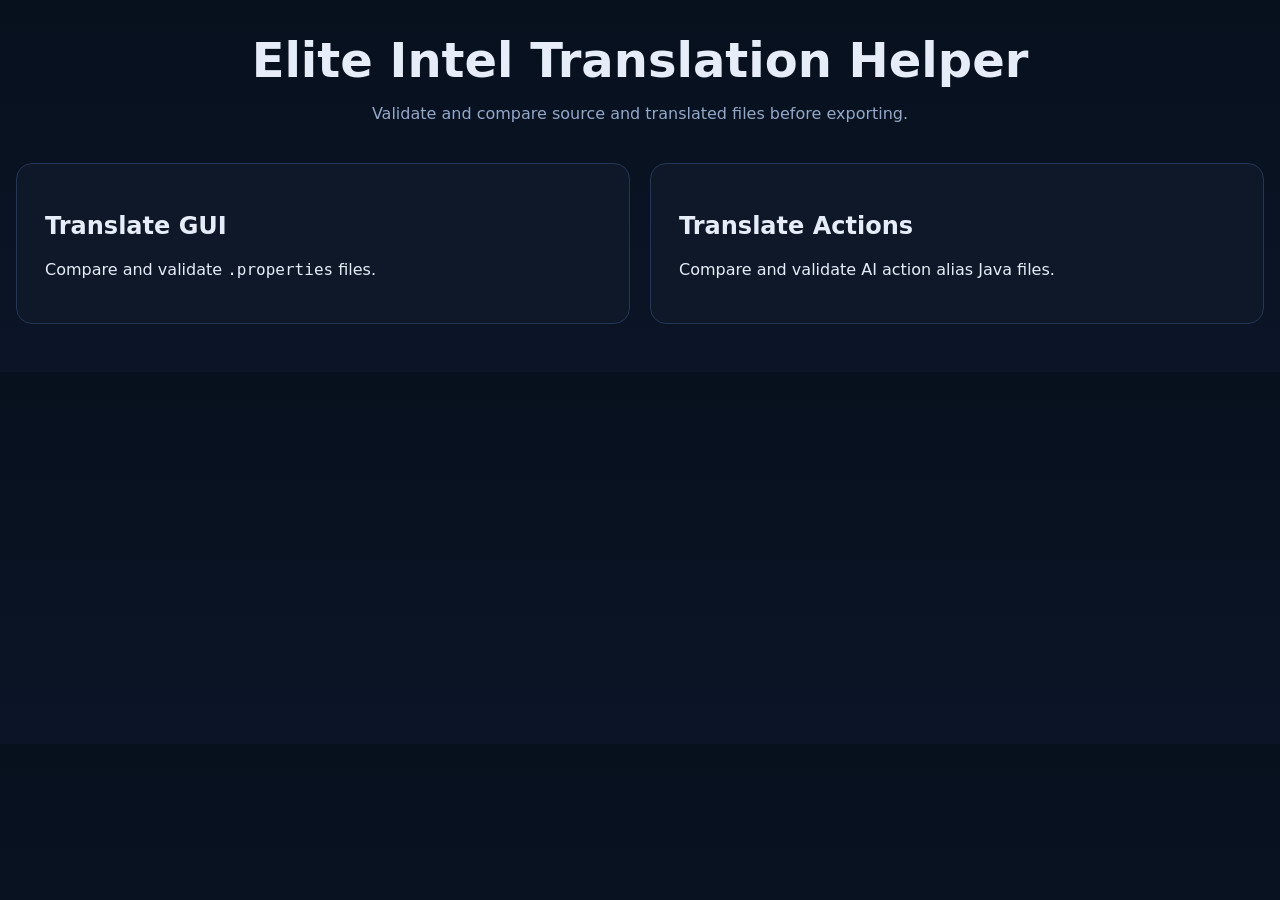
==== web/index.html @ 94a49aff "feat: add translation helper and localization files" ====
<!DOCTYPE html>
<html lang="en">
<head>
  <meta charset="UTF-8" />
  <meta name="viewport" content="width=device-width, initial-scale=1.0" />
  <title>Elite Intel Translation Helper</title>
  <link rel="stylesheet" href="./assets/styles.css" />
</head>
<body>
  <main class="home-shell">
    <header class="hero">
      <h1>Elite Intel Translation Helper</h1>
      <p>Validate and compare source and translated files before exporting.</p>
    </header>

    <section class="home-actions">
      <a class="home-card" href="./gui.html">
        <h2>Translate GUI</h2>
        <p>Compare and validate <code>.properties</code> files.</p>
      </a>

      <a class="home-card" href="./actions.html">
        <h2>Translate Actions</h2>
        <p>Compare and validate AI action alias Java files.</p>
      </a>
    </section>
  </main>
</body>
</html>
---- web/assets/styles.css ----
:root {
  --bg: #09111f;
  --panel: #101a2b;
  --panel-2: #132038;
  --line: #223656;
  --text: #e6edf8;
  --muted: #94a8c9;
  --green: #1faa62;
  --yellow: #d8a031;
  --red: #d34f5b;
  --blue: #4d8dff;
}

* { box-sizing: border-box; }
body {
  margin: 0;
  font-family: Inter, system-ui, sans-serif;
  color: var(--text);
  background: linear-gradient(180deg, #07101d 0%, #0b1527 100%);
}

a { color: inherit; }
code { font-family: "SFMono-Regular", Consolas, monospace; }

.home-shell,
.page-shell {
  width: min(1440px, calc(100% - 32px));
  margin: 0 auto;
  padding: 32px 0 48px;
}

.hero,
.page-header {
  text-align: center;
  margin-bottom: 24px;
}

.hero h1,
.page-header h1 {
  margin: 0 0 8px;
  font-size: clamp(2rem, 4vw, 3rem);
}

.hero p,
.page-header p,
.back-link {
  color: var(--muted);
}

.page-header {
  display: flex;
  justify-content: space-between;
  align-items: flex-start;
  gap: 16px;
  text-align: left;
}

.header-actions,
.filter-group,
.toolbar {
  display: flex;
  gap: 8px;
  flex-wrap: wrap;
}

.home-actions {
  display: grid;
  gap: 20px;
  grid-template-columns: repeat(auto-fit, minmax(280px, 1fr));
  margin-top: 40px;
}

.home-card,
.file-card,
.summary-pill,
.card,
.table-shell,
.toolbar,
.summary-bar {
  background: rgba(16, 26, 43, 0.88);
  border: 1px solid var(--line);
  border-radius: 16px;
}

.home-card {
  text-decoration: none;
  padding: 28px;
  transition: transform .15s ease, border-color .15s ease;
}

.home-card:hover { transform: translateY(-2px); border-color: var(--blue); }

.loader-grid {
  display: grid;
  gap: 16px;
  grid-template-columns: repeat(auto-fit, minmax(240px, 1fr));
  margin-bottom: 20px;
}

.file-card {
  display: flex;
  flex-direction: column;
  gap: 10px;
  padding: 16px;
  cursor: pointer;
}

.file-card input { width: 100%; }
.file-card.ok { border-color: var(--green); }
.file-card.error { border-color: var(--red); }
.file-card.optional { opacity: .92; }

.summary-bar {
  display: grid;
  gap: 10px;
  grid-template-columns: repeat(auto-fit, minmax(150px, 1fr));
  padding: 12px;
  margin-bottom: 20px;
}

.summary-pill {
  padding: 12px;
  background: var(--panel-2);
}

.summary-pill strong { display: block; font-size: 1.1rem; }
.summary-pill span { color: var(--muted); font-size: .9rem; }

.toolbar {
  justify-content: space-between;
  align-items: center;
  padding: 12px;
  margin-bottom: 20px;
}

button,
input[type="search"] {
  border-radius: 10px;
  border: 1px solid var(--line);
  background: #16233b;
  color: var(--text);
  padding: 10px 14px;
}

button { cursor: pointer; }
button.active,
button:hover { border-color: var(--blue); }
button.secondary { background: #122033; }
input[type="search"] { min-width: 260px; }

.table-shell {
  overflow: auto;
}

table {
  width: 100%;
  border-collapse: collapse;
  min-width: 1100px;
}

th, td {
  border-bottom: 1px solid var(--line);
  padding: 10px 12px;
  vertical-align: top;
}

th {
  position: sticky;
  top: 0;
  background: #122033;
  text-align: left;
}

textarea,
.inline-input {
  width: 100%;
  min-height: 82px;
  resize: vertical;
  border: 1px solid var(--line);
  border-radius: 10px;
  background: #0f1a2d;
  color: var(--text);
  padding: 10px;
  font: inherit;
}

.notes-box {
  min-height: 60px;
}

.status-badge {
  display: inline-flex;
  align-items: center;
  gap: 6px;
  padding: 4px 10px;
  border-radius: 999px;
  font-size: .85rem;
  font-weight: 700;
}

.status-ok { background: rgba(31, 170, 98, .16); color: #6ce29f; }
.status-warning { background: rgba(216, 160, 49, .16); color: #f0c96d; }
.status-error { background: rgba(211, 79, 91, .16); color: #ff8891; }

.empty-state {
  padding: 24px;
  color: var(--muted);
  text-align: center;
}

.cards-shell {
  display: grid;
  gap: 16px;
}

.card {
  padding: 16px;
}

.card-header {
  display: flex;
  justify-content: space-between;
  align-items: center;
  gap: 12px;
  margin-bottom: 12px;
}

.card-grid {
  display: grid;
  grid-template-columns: repeat(3, 1fr);
  gap: 12px;
}

.card-grid .column {
  display: flex;
  flex-direction: column;
  gap: 8px;
}

.column label,
.file-card span,
.meta {
  color: var(--muted);
  font-size: .88rem;
}

.card textarea { min-height: 110px; }

.row-doubt { outline: 1px solid var(--yellow); outline-offset: -1px; }
.row-error { background: rgba(211, 79, 91, .08); }
.row-warning { background: rgba(216, 160, 49, .06); }

.checkbox-line {
  display: flex;
  align-items: center;
  gap: 8px;
  margin-top: 8px;
}

@media (max-width: 920px) {
  .page-header,
  .toolbar,
  .card-header,
  .card-grid {
    grid-template-columns: 1fr;
    display: grid;
  }

  .header-actions,
  .filter-group { justify-content: flex-start; }

  input[type="search"] { min-width: 100%; }
}
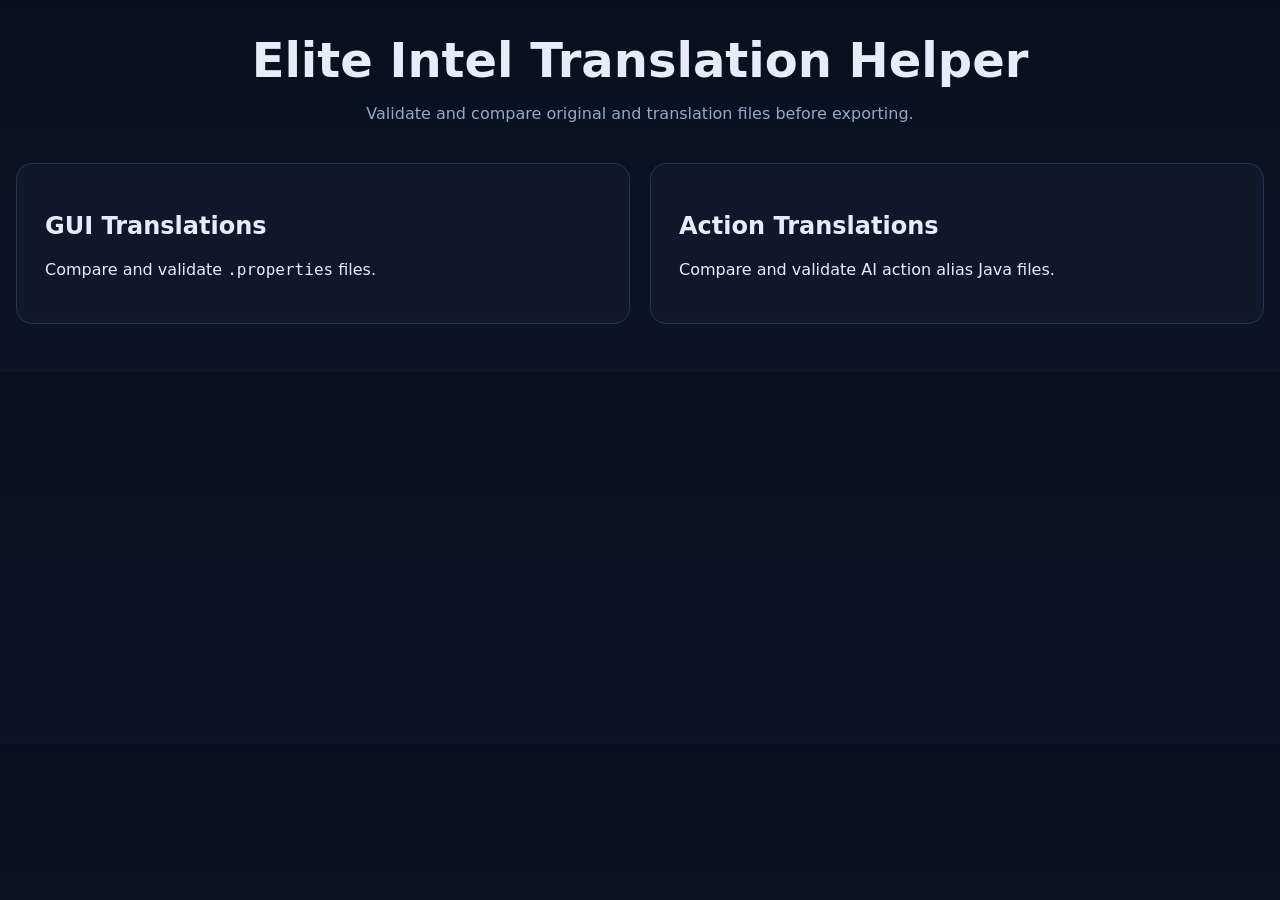
==== commit 956fbb7d: "feat: make translation helper language-agnostic" ====
--- a/web/index.html
+++ b/web/index.html
@@ -10,17 +10,17 @@
   <main class="home-shell">
     <header class="hero">
       <h1>Elite Intel Translation Helper</h1>
-      <p>Validate and compare source and translated files before exporting.</p>
+      <p>Validate and compare original and translation files before exporting.</p>
     </header>
 
     <section class="home-actions">
       <a class="home-card" href="./gui.html">
-        <h2>Translate GUI</h2>
+        <h2>GUI Translations</h2>
         <p>Compare and validate <code>.properties</code> files.</p>
       </a>
 
       <a class="home-card" href="./actions.html">
-        <h2>Translate Actions</h2>
+        <h2>Action Translations</h2>
         <p>Compare and validate AI action alias Java files.</p>
       </a>
     </section>
